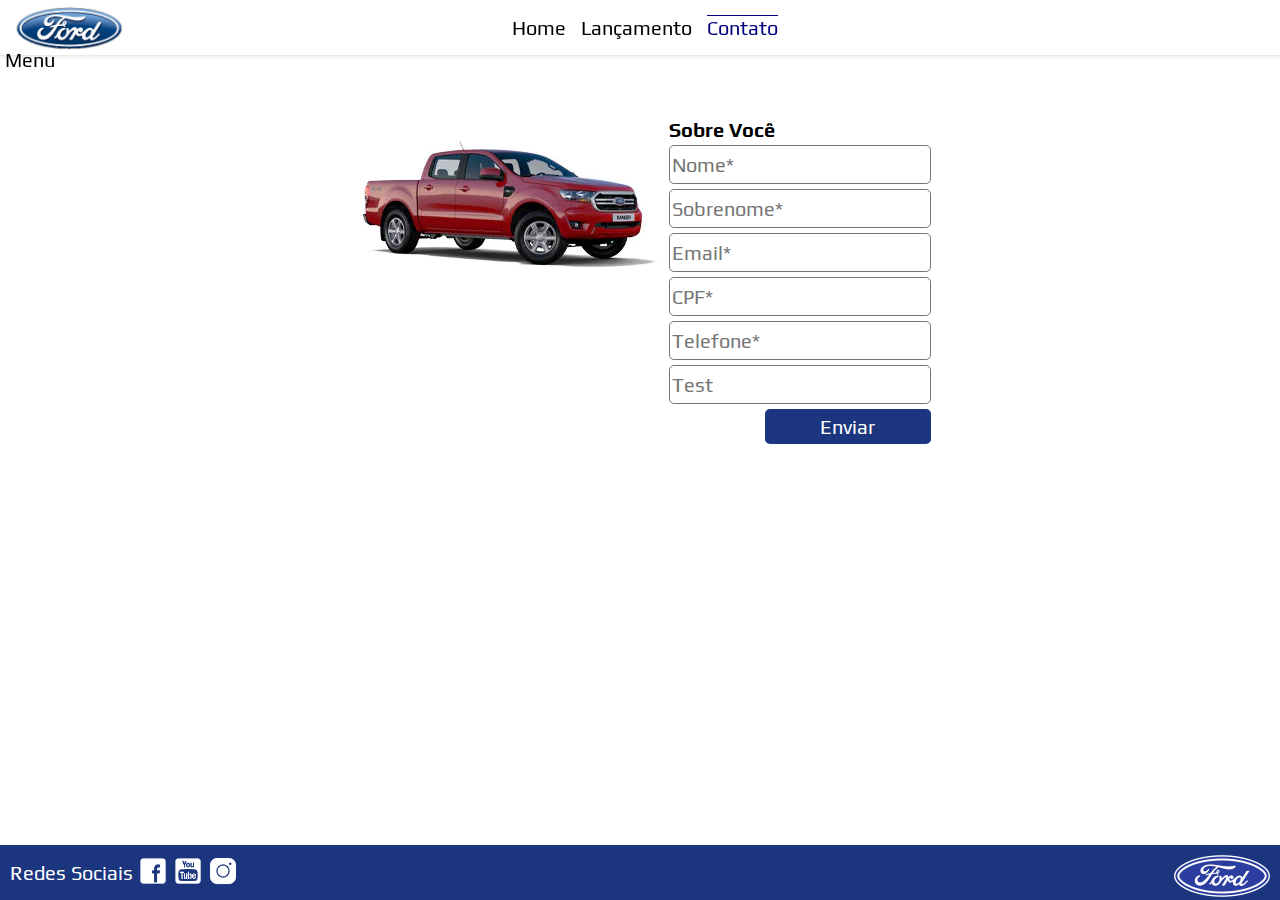
==== contact.html @ 6903c8cf "adicionando a fonte direto no css" ====
<!DOCTYPE html>
<html lang="pt-br">
<head>
    <meta charset="UTF-8">
    <meta name="viewport" content="width=device-width, initial-scale=1.0">
    <meta http-equiv="X-UA-Compatible" content="ie=edge">
    <meta http-equiv="X-UA-Compatible" content="IE=7">
    <link rel="stylesheet" href="css/reset.css">
    <link rel="stylesheet" href="css/header.css">
    <link rel="stylesheet" href="css/footer.css">
    <link rel="stylesheet" href="css/contact/contact.css">
    <title>Contato</title>
</head>
<body>
    <header>
        <div class="logo-ford-header">
            <a href="home.html">
                <img src="img/logo-ford-256.png" alt="Ford Logo">
            </a>
        </div>

        <div class="navigation-header">
            <ul class="routers">
                <li><a href="home.html">Home</a></li>
                <li><a href="release.html">Lançamento</a></li>
                <li class="selected"><a href="contact.html">Contato</a></li>
            </ul>
        </div>

        <div class="mobile-menu">
            <p class="mobile-menu-text">
                Menu
            </p>
        </div>
    </header>
    <main>
        <div class="main-form">
            <div class="car-photo">
                <img src="img/xls 2.2 diesel.jpg" alt="">
            </div>
            <div class="contact-form">
                <form action="" method="post">
                    <h2>Sobre Você</h2>
                    <input class="contact-text" type="text" placeholder="Nome*">
                    <input class="contact-text" type="text" placeholder="Sobrenome*">
                    <input class="contact-text" type="text" placeholder="Email*">
                    <input class="contact-text" type="text" placeholder="CPF*">
                    <input class="contact-text" type="text" placeholder="Telefone*">
                    <input class="contact-text" type="" placeholder="Test">
                    <input type="button" value="Enviar">
                </form>
            </div>
        </div>
    </main>
    <footer>
        <div class="social-media-footer">
            <p>Redes Sociais</p>
            <ul class="social-media">
                <li><a href="https://www.facebook.com/ford/" target="_blank"><img src="img/facebook-50.png" alt="facebook"></a></li>
                <li><a href="https://www.youtube.com/ford" target="_blank"><img src="img/youtube-squared-50.png" alt="youtube"></a></li>
                <li><a href="https://www.instagram.com/ford/" target="_blank"><img src="img/instagram-logo-50.png" alt="instagram"></a></li>
            </ul>
        </div>
        <div class="ford-logo-footer">
            <a href="home.html">
                <img src="img/ford-96.png" alt="Ford">
            </a>
        </div>
    </footer>
</body>
</html>
---- css/header.css ----
header {
    background-color: white;
    min-width: 100%;
    height: 5dvh;
    position: fixed;
    top: 0px;
    padding: 5px;
    font-family: "Play", serif;
    box-shadow: 0 0 5px rgba(0, 0, 0, 0.2);
    z-index: 2;
}
header .logo-ford-header {
    margin-left: 10px;
    display: inline-block;
    height: 100%;
    align-content: center;
}
header .logo-ford-header a {
    vertical-align: middle;
}
header .logo-ford-header img {
    height: 100%;
    cursor: pointer;
    display: inline;
    transition: opacity 0.1s;
    -webkit-user-drag: none;
}
header .logo-ford-header img:hover {
    opacity: 0.7;
}
header .navigation-header {
    height: fit-content;
    min-width: max-content;
    display: inline-block;
    position: absolute;
    top: 50%;
    left: 50%;
    transform: translate(-50%, -50%);
}
header .navigation-header ul li {
    display: inline;
    margin: 5px;
    cursor: pointer;
    transition: color 0.2s;
}
header .navigation-header ul li a {
    color: inherit;
    text-decoration: none;
}
header .navigation-header ul li:hover {
    color: #1351d8;
}

header + main{
    margin-top: 70px;
    min-width: 100%;
}

.selected {
    color: navy;
    text-decoration: solid;
    text-decoration-line: overline;
    text-decoration-thickness: 1px;
    transition: text-shadow 1s;
}
.selected:hover {
    color: navy !important;
    text-shadow: 0 0 5px rgba(0, 0, 0, 0.2);
}
/* header + main {
    margin-top: 40px;
} */
@media screen and (max-width: 600px) {
    header {
        display: flex;
        align-content: center;
        justify-content: space-between;
        height: 4dvb;
   }
    /* header .logo-ford-header img {
        height: 5vw;
   } */
    header + main {
        margin-top: 40px;
   }
}
---- css/footer.css ----
footer {
    background-color: #1b357e;
    min-width: 100%;
    height: 35px;
    padding: 10px;
    position: fixed;
    bottom: 0;
    font-family: "Play", serif;
    display: flex;
    align-items: center;
    justify-content: space-between;
    z-index: 2;
}
.social-media-footer {
    width: fit-content;
    display: inline-block;
    vertical-align: middle;
}
.social-media-footer p {
    display: inline;
    vertical-align: middle;
    color: white;
}
.social-media-footer ul {
    vertical-align: middle;
    display: inline;
}
.social-media-footer ul li {
    display: inline;
}
.social-media-footer ul li img {
    width: 30px;
    transition: width 0.2s, padding 0.2s;
    -webkit-user-drag: none;
}
.social-media-footer ul li:hover {
    opacity: 0.5;
}
.social-media-footer ul li:hover img {
    width: 25px;
    padding: 2.5px;
}
.ford-logo-footer {
    height: 100%;
    margin-right: 20px;
    display: inline-block;
    transition: opacity 0.2s;
}
.ford-logo-footer img {
    -webkit-user-drag: none;
    
}
.ford-logo-footer:hover {
    opacity: 0.5;
}
@media screen and (max-width: 400px) {
    footer {
        height: 4dvb;
        justify-content: space-evenly;
       .social-media-footer {
            p{
                display: block;
           }
       }
   }
}
@media screen and (max-width: 600px) {
    footer {
        height: 4dvb;
    }

    footer .social-media-footer ul li img {
        width: 5dvw;
   }
    /* footer .ford-logo-footer {
        height: 10vw;
   } */
    footer .ford-logo-footer img {
        max-height: 100%;
   }
}
---- css/contact/contact.css ----
main {
    padding-top: 5vh;
    font-family: "Play", 'Verdana';
    width: 100vw;
    display: flex;
    justify-content: space-around;
}

main .main-form{
    display: flex;
}

main .main-form .car-photo img{
    -webkit-user-drag: none;
}

main .main-form .contact-form form > input, h2{
    display: block;
    margin: 5px;
}

main .main-form .contact-form form input{
    width: 20vw;
    height: 35px;
    border-radius: 5px;
    border-width: 1px;
    border-style: solid;
    place-self: end;
    transition: box-shadow 0.1s;
}

main .main-form .contact-form form input:hover{
    box-shadow: 0 0 5px rgba(0, 0, 0, 0.5);
}

main .main-form .contact-form form input[type='button']{
    width: 13vw;
    background-color: #1b357e;
    color: white;
    border: none;
    cursor: pointer;
    transition: box-shadow 0.1s;
}

main .main-form .contact-form form input[type='button']:hover{
    box-shadow: 0 0 5px blue;
}

main .main-form .contact-form form h2{
    font-weight: 600;
}

@media screen and (orientation: portrait){

    main .main-form{
        display: flex;
        flex-direction: column;
        align-items: center;
    }

    main .main-form .car-photo img{
        width: 70vw;
    }

    main .main-form .contact-form form{
        place-self: end;
        width: 70vw;
    }
    
    main .main-form .contact-form form input{
        width: 70vw;
        height: 30px;
        border-radius: 5px;
        border-width: 1px;
        border-style: solid;
    }
    main .main-form .contact-form form input[type='button']{
        width: 50vw;
        background-color: #1b357e;
        color: white;
        border: none;
    }
}

@media screen and (max-height: 600px){
    main .main-form .contact-form form input{
        height: 4dvh;
    }
    main .main-form .contact-form form input[type='button']{
        height: 6dvh;
    }
}
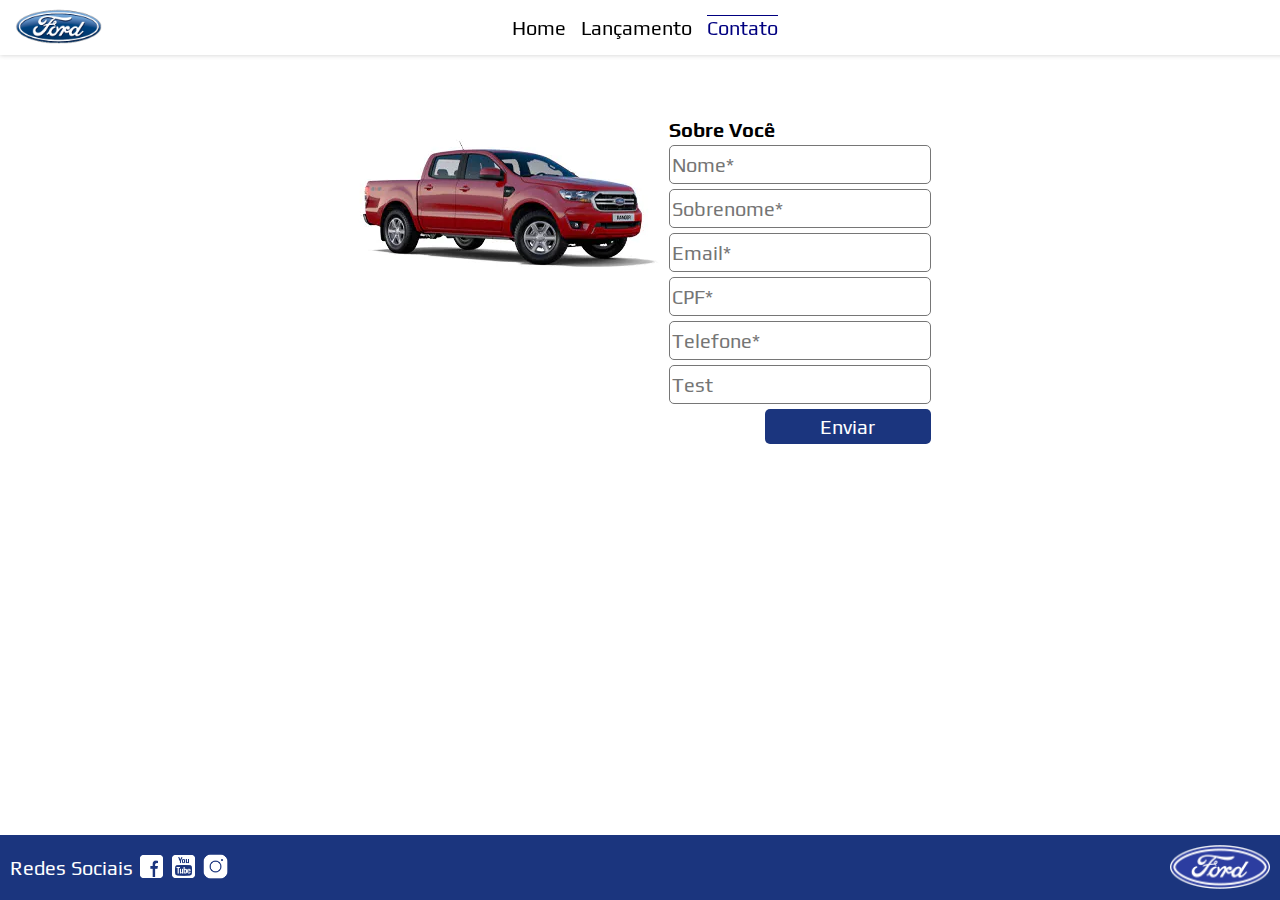
==== commit 5adc11a0: "tirando mobile-menu que não vai ser utilizado" ====
--- a/contact.html
+++ b/contact.html
@@ -18,19 +18,12 @@
                 <img src="img/logo-ford-256.png" alt="Ford Logo">
             </a>
         </div>
-
         <div class="navigation-header">
             <ul class="routers">
                 <li><a href="home.html">Home</a></li>
                 <li><a href="release.html">Lançamento</a></li>
                 <li class="selected"><a href="contact.html">Contato</a></li>
             </ul>
-        </div>
-
-        <div class="mobile-menu">
-            <p class="mobile-menu-text">
-                Menu
-            </p>
         </div>
     </header>
     <main>
--- a/css/header.css
+++ b/css/header.css
@@ -8,6 +8,7 @@
     font-family: "Play", serif;
     box-shadow: 0 0 5px rgba(0, 0, 0, 0.2);
     z-index: 2;
+    align-items: center;
 }
 header .logo-ford-header {
     margin-left: 10px;
@@ -19,7 +20,7 @@
     vertical-align: middle;
 }
 header .logo-ford-header img {
-    height: 100%;
+    height: 80%;
     cursor: pointer;
     display: inline;
     transition: opacity 0.1s;
@@ -28,6 +29,15 @@
 header .logo-ford-header img:hover {
     opacity: 0.7;
 }
+
+header .mobile-menu{
+    display: none;
+    position: absolute;
+    top: 50%;
+    left: 50%;
+    transform: translate(-50%, -50%);
+}
+
 header .navigation-header {
     height: fit-content;
     min-width: max-content;
@@ -72,9 +82,6 @@
 } */
 @media screen and (max-width: 600px) {
     header {
-        display: flex;
-        align-content: center;
-        justify-content: space-between;
         height: 4dvb;
    }
     /* header .logo-ford-header img {
@@ -84,3 +91,10 @@
         margin-top: 40px;
    }
 }
+
+@media screen and (max-width: 360px) {
+
+    header .navigation-header{
+        left: 60vw;
+    }
+}--- a/css/footer.css
+++ b/css/footer.css
@@ -1,7 +1,7 @@
 footer {
     background-color: #1b357e;
     min-width: 100%;
-    height: 35px;
+    height: 5dvh;
     padding: 10px;
     position: fixed;
     bottom: 0;
@@ -29,7 +29,7 @@
     display: inline;
 }
 .social-media-footer ul li img {
-    width: 30px;
+    width: 3dvh;
     transition: width 0.2s, padding 0.2s;
     -webkit-user-drag: none;
 }
@@ -48,6 +48,7 @@
 }
 .ford-logo-footer img {
     -webkit-user-drag: none;
+    height: 100%;
     
 }
 .ford-logo-footer:hover {
@@ -75,7 +76,7 @@
     /* footer .ford-logo-footer {
         height: 10vw;
    } */
-    footer .ford-logo-footer img {
+    /* footer .ford-logo-footer img {
         max-height: 100%;
-   }
+   } */
 }
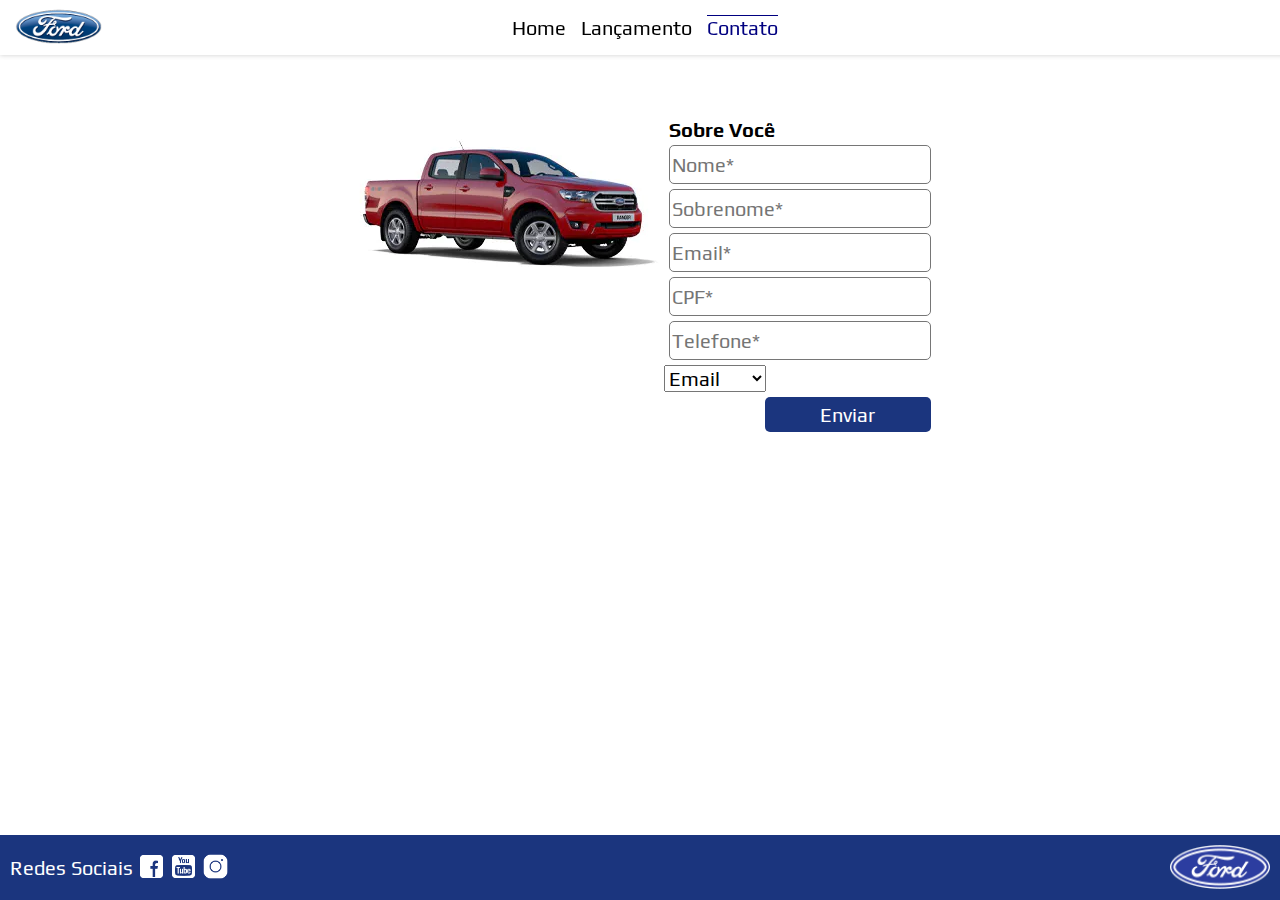
==== commit e2d0380f: "adicionando uma favicon" ====
--- a/contact.html
+++ b/contact.html
@@ -9,6 +9,7 @@
     <link rel="stylesheet" href="css/header.css">
     <link rel="stylesheet" href="css/footer.css">
     <link rel="stylesheet" href="css/contact/contact.css">
+    <link rel="shortcut icon" href="img/ford-favicon.ico" type="image/x-icon">
     <title>Contato</title>
 </head>
 <body>
@@ -39,7 +40,11 @@
                     <input class="contact-text" type="text" placeholder="Email*">
                     <input class="contact-text" type="text" placeholder="CPF*">
                     <input class="contact-text" type="text" placeholder="Telefone*">
-                    <input class="contact-text" type="" placeholder="Test">
+                    <select class="contact-text" name="contact-method" id="contact-method">
+                        <option value="">Email</option>
+                        <option value="">Telefone</option>
+                        <option value="">SMS</option>
+                    </select>
                     <input type="button" value="Enviar">
                 </form>
             </div>
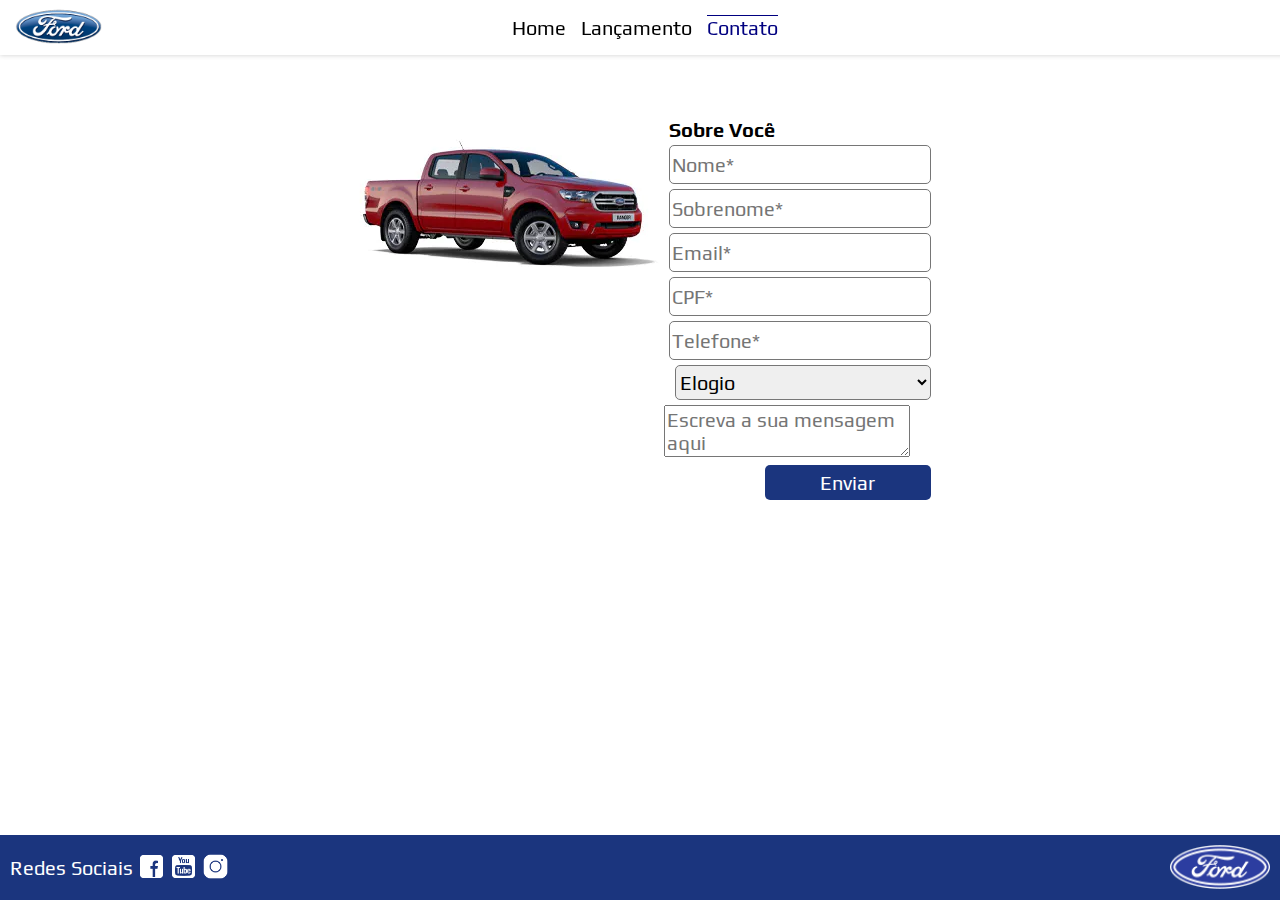
==== commit a199a0a7: "melhorando contato" ====
--- a/contact.html
+++ b/contact.html
@@ -41,10 +41,11 @@
                     <input class="contact-text" type="text" placeholder="CPF*">
                     <input class="contact-text" type="text" placeholder="Telefone*">
                     <select class="contact-text" name="contact-method" id="contact-method">
-                        <option value="">Email</option>
-                        <option value="">Telefone</option>
-                        <option value="">SMS</option>
+                        <option value="">Elogio</option>
+                        <option value="">Reclamação</option>
+                        <option value="">Solicitação</option>
                     </select>
+                    <textarea class="contact-text" placeholder="Escreva a sua mensagem aqui" name="" id=""></textarea>
                     <input type="button" value="Enviar">
                 </form>
             </div>
--- a/css/header.css
+++ b/css/header.css
@@ -29,15 +29,6 @@
 header .logo-ford-header img:hover {
     opacity: 0.7;
 }
-
-header .mobile-menu{
-    display: none;
-    position: absolute;
-    top: 50%;
-    left: 50%;
-    transform: translate(-50%, -50%);
-}
-
 header .navigation-header {
     height: fit-content;
     min-width: max-content;
--- a/css/contact/contact.css
+++ b/css/contact/contact.css
@@ -14,12 +14,12 @@
     -webkit-user-drag: none;
 }
 
-main .main-form .contact-form form > input, h2{
+main .main-form .contact-form form > input, h2, select{
     display: block;
     margin: 5px;
 }
 
-main .main-form .contact-form form input{
+main .main-form .contact-form form input, select{
     width: 20vw;
     height: 35px;
     border-radius: 5px;
@@ -29,7 +29,7 @@
     transition: box-shadow 0.1s;
 }
 
-main .main-form .contact-form form input:hover{
+main .main-form .contact-form form input:hover, select:hover{
     box-shadow: 0 0 5px rgba(0, 0, 0, 0.5);
 }
 
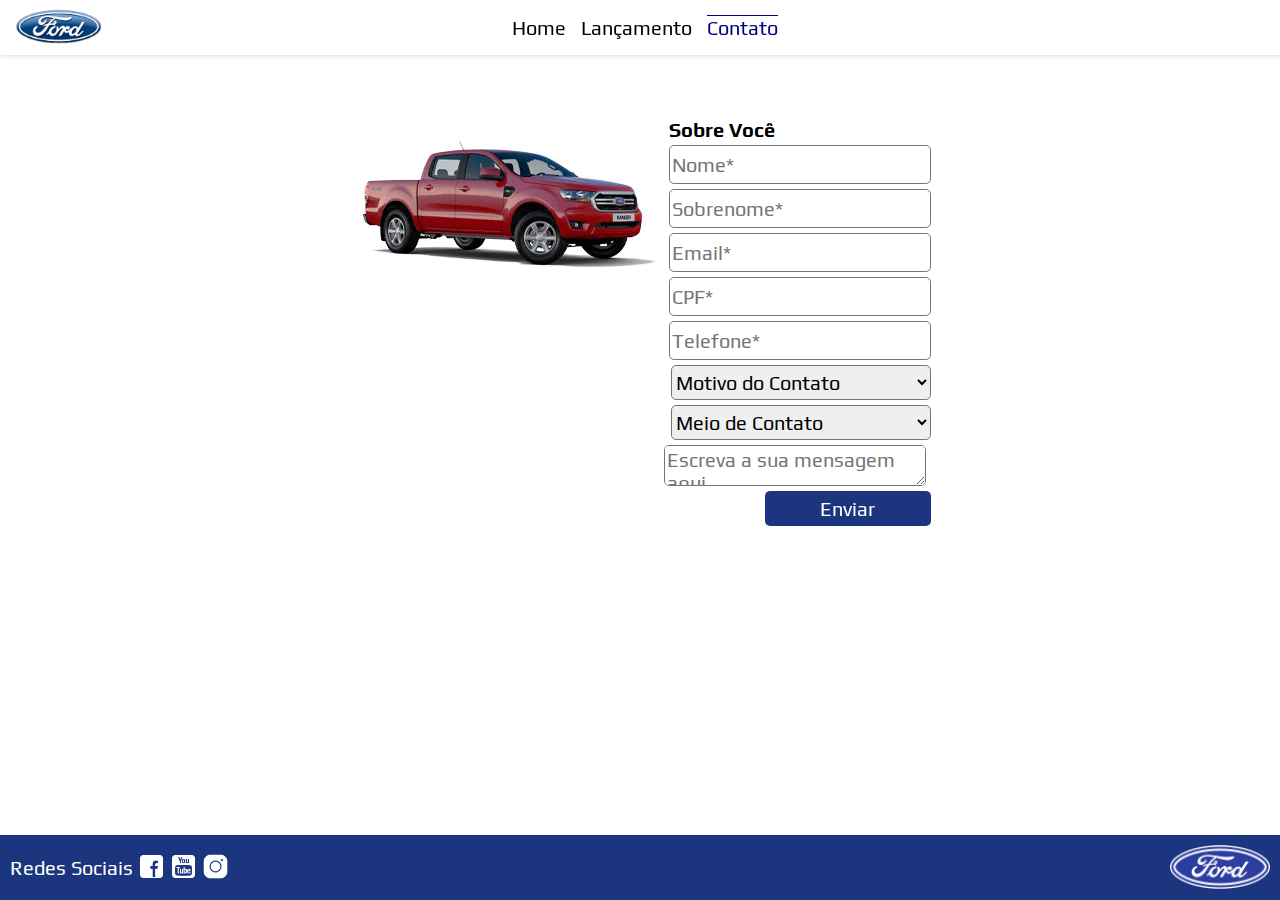
==== commit 9c05d04f: "adicionando meios de contato e ajustando a textarea" ====
--- a/contact.html
+++ b/contact.html
@@ -40,12 +40,19 @@
                     <input class="contact-text" type="text" placeholder="Email*">
                     <input class="contact-text" type="text" placeholder="CPF*">
                     <input class="contact-text" type="text" placeholder="Telefone*">
-                    <select class="contact-text" name="contact-method" id="contact-method">
+                    <select class="contact-text" name="contact-reason" id="contact-reason">
+                        <option disabled selected value="">Motivo do Contato</option>
                         <option value="">Elogio</option>
                         <option value="">Reclamação</option>
                         <option value="">Solicitação</option>
                     </select>
-                    <textarea class="contact-text" placeholder="Escreva a sua mensagem aqui" name="" id=""></textarea>
+                    <select class="contact-text" name="contact-method" id="contact-method">
+                        <option disabled selected value="">Meio de Contato</option>
+                        <option value="">Email</option>
+                        <option value="">Telefone</option>
+                        <option value="">SMS</option>
+                    </select>
+                    <textarea class="contact-text balloon" placeholder="Escreva a sua mensagem aqui." name="" id=""></textarea>
                     <input type="button" value="Enviar">
                 </form>
             </div>
--- a/css/contact/contact.css
+++ b/css/contact/contact.css
@@ -19,7 +19,17 @@
     margin: 5px;
 }
 
-main .main-form .contact-form form input, select{
+.balloon{
+    resize: vertical;
+}
+
+select{
+    max-width: 20.3vw !important;
+    width: 20.3vw !important;
+}
+
+main .main-form .contact-form form input, select ,.balloon{
+    max-width: 20vw;
     width: 20vw;
     height: 35px;
     border-radius: 5px;
@@ -27,9 +37,11 @@
     border-style: solid;
     place-self: end;
     transition: box-shadow 0.1s;
+    vertical-align: middle;
 }
 
-main .main-form .contact-form form input:hover, select:hover{
+
+main .main-form .contact-form form input:hover, select:hover, .balloon:hover{
     box-shadow: 0 0 5px rgba(0, 0, 0, 0.5);
 }
 
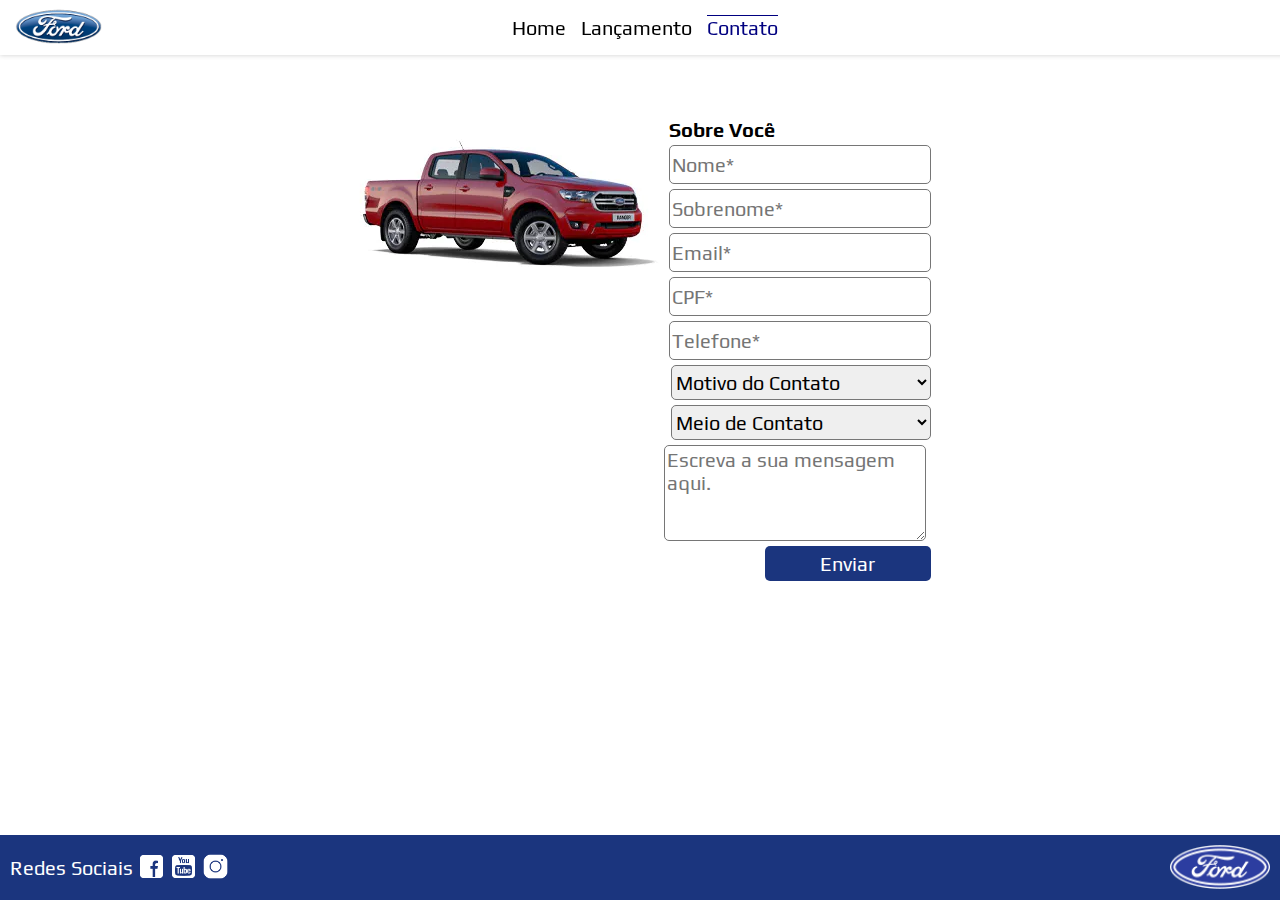
==== commit ccdea474: "melhorando" ====
--- a/contact.html
+++ b/contact.html
@@ -30,7 +30,7 @@
     <main>
         <div class="main-form">
             <div class="car-photo">
-                <img src="img/xls 2.2 diesel.jpg" alt="">
+                <img src="img/carros/xls 2.2 diesel.jpg" alt="">
             </div>
             <div class="contact-form">
                 <form action="" method="post">
--- a/css/footer.css
+++ b/css/footer.css
@@ -1,3 +1,7 @@
+main{
+    margin-bottom: 10vh;
+}
+
 footer {
     background-color: #1b357e;
     min-width: 100%;
--- a/css/contact/contact.css
+++ b/css/contact/contact.css
@@ -12,6 +12,7 @@
 
 main .main-form .car-photo img{
     -webkit-user-drag: none;
+    max-width: 450px;
 }
 
 main .main-form .contact-form form > input, h2, select{
@@ -21,6 +22,9 @@
 
 .balloon{
     resize: vertical;
+    height: 10vh;
+    min-height: 10vh;
+    max-height: 30vh;
 }
 
 select{
@@ -55,7 +59,7 @@
 }
 
 main .main-form .contact-form form input[type='button']:hover{
-    box-shadow: 0 0 5px blue;
+    opacity: 0.8;
 }
 
 main .main-form .contact-form form h2{
@@ -76,10 +80,22 @@
 
     main .main-form .contact-form form{
         place-self: end;
+        max-width: 70vw;
         width: 70vw;
     }
     
-    main .main-form .contact-form form input{
+    select{
+        width: 70vw !important;
+        max-width: 70vw !important;
+    }
+
+    .balloon{
+        height: 10vh;
+        max-height: 20vh;
+    }
+    
+    main .main-form .contact-form form input, .balloon{
+        max-width: 70vw;
         width: 70vw;
         height: 30px;
         border-radius: 5px;
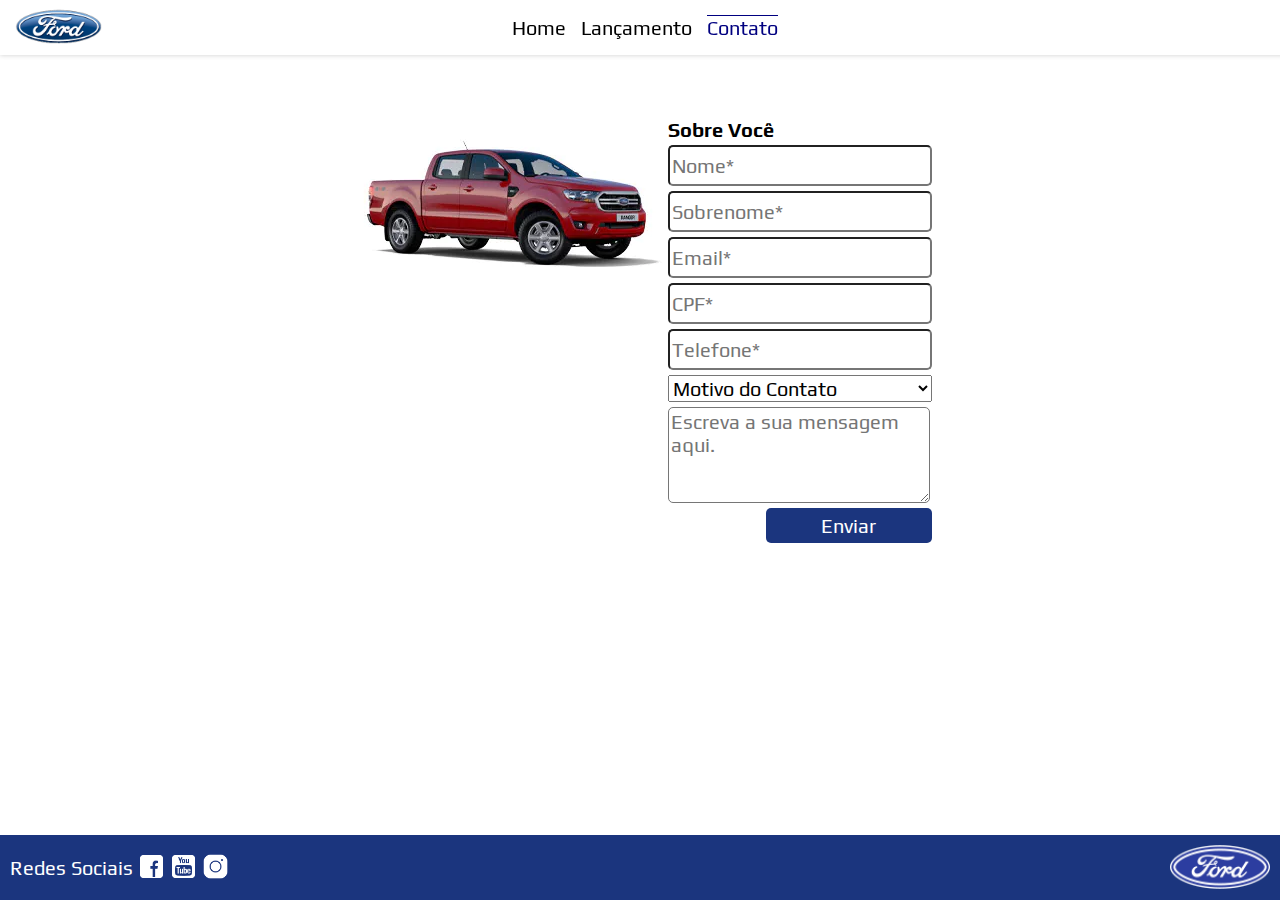
==== commit eb728efa: "ajeitado" ====
--- a/contact.html
+++ b/contact.html
@@ -15,13 +15,13 @@
 <body>
     <header>
         <div class="logo-ford-header">
-            <a href="home.html">
+            <a href="index.html">
                 <img src="img/logo-ford-256.png" alt="Ford Logo">
             </a>
         </div>
         <div class="navigation-header">
             <ul class="routers">
-                <li><a href="home.html">Home</a></li>
+                <li><a href="index.html">Home</a></li>
                 <li><a href="release.html">Lançamento</a></li>
                 <li class="selected"><a href="contact.html">Contato</a></li>
             </ul>
@@ -33,24 +33,18 @@
                 <img src="img/carros/xls 2.2 diesel.jpg" alt="">
             </div>
             <div class="contact-form">
-                <form action="" method="post">
+                <form action="" method="get">
                     <h2>Sobre Você</h2>
-                    <input class="contact-text" type="text" placeholder="Nome*">
-                    <input class="contact-text" type="text" placeholder="Sobrenome*">
-                    <input class="contact-text" type="text" placeholder="Email*">
-                    <input class="contact-text" type="text" placeholder="CPF*">
-                    <input class="contact-text" type="text" placeholder="Telefone*">
-                    <select class="contact-text" name="contact-reason" id="contact-reason">
+                    <input class="contact-text" type="text" placeholder="Nome*" required>
+                    <input class="contact-text" type="text" placeholder="Sobrenome*" required>
+                    <input class="contact-text" type="text" placeholder="Email*" required>
+                    <input class="contact-text" type="text" placeholder="CPF*" required>
+                    <input class="contact-text" type="text" placeholder="Telefone*" required>
+                    <select class="contact-text" name="contact-reason" id="contact-reason" required>
                         <option disabled selected value="">Motivo do Contato</option>
                         <option value="">Elogio</option>
                         <option value="">Reclamação</option>
                         <option value="">Solicitação</option>
-                    </select>
-                    <select class="contact-text" name="contact-method" id="contact-method">
-                        <option disabled selected value="">Meio de Contato</option>
-                        <option value="">Email</option>
-                        <option value="">Telefone</option>
-                        <option value="">SMS</option>
                     </select>
                     <textarea class="contact-text balloon" placeholder="Escreva a sua mensagem aqui." name="" id=""></textarea>
                     <input type="button" value="Enviar">
@@ -68,7 +62,7 @@
             </ul>
         </div>
         <div class="ford-logo-footer">
-            <a href="home.html">
+            <a href="index.html">
                 <img src="img/ford-96.png" alt="Ford">
             </a>
         </div>
--- a/css/contact/contact.css
+++ b/css/contact/contact.css
@@ -4,6 +4,10 @@
     width: 100vw;
     display: flex;
     justify-content: space-around;
+}
+
+#contact-reason{
+    /* margin-right: 5px; */
 }
 
 main .main-form{
@@ -17,7 +21,7 @@
 
 main .main-form .contact-form form > input, h2, select{
     display: block;
-    margin: 5px;
+    margin: 5px 0 5px 0;
 }
 
 .balloon{
@@ -28,17 +32,18 @@
 }
 
 select{
-    max-width: 20.3vw !important;
-    width: 20.3vw !important;
+    width: 100%;
+    /* max-width: 20.3vw !important; */
+    /* width: 20.3vw !important; */
 }
 
-main .main-form .contact-form form input, select ,.balloon{
+main .main-form .contact-form form input, .balloon{
     max-width: 20vw;
     width: 20vw;
     height: 35px;
     border-radius: 5px;
-    border-width: 1px;
-    border-style: solid;
+    /* border-width: 1px; */
+    /* border-style: solid; */
     place-self: end;
     transition: box-shadow 0.1s;
     vertical-align: middle;
@@ -71,22 +76,27 @@
     main .main-form{
         display: flex;
         flex-direction: column;
-        align-items: center;
+        align-items: flex-start;
     }
 
     main .main-form .car-photo img{
         width: 70vw;
     }
 
+    main .main-form .contact-form{
+        width: 71vw;
+    }
+
     main .main-form .contact-form form{
+        /* background-color: gray; */
         place-self: end;
-        max-width: 70vw;
-        width: 70vw;
+        /* max-width: 71vw; */
+        width: 71vw;
     }
     
     select{
-        width: 70vw !important;
-        max-width: 70vw !important;
+        width: 71vw !important;
+        max-width: 71vw !important;
     }
 
     .balloon{
@@ -95,11 +105,12 @@
     }
     
     main .main-form .contact-form form input, .balloon{
-        max-width: 70vw;
-        width: 70vw;
+        max-width: 100%;
+        width: 100%;
         height: 30px;
         border-radius: 5px;
         border-width: 1px;
+        padding: 0;
         border-style: solid;
     }
     main .main-form .contact-form form input[type='button']{
